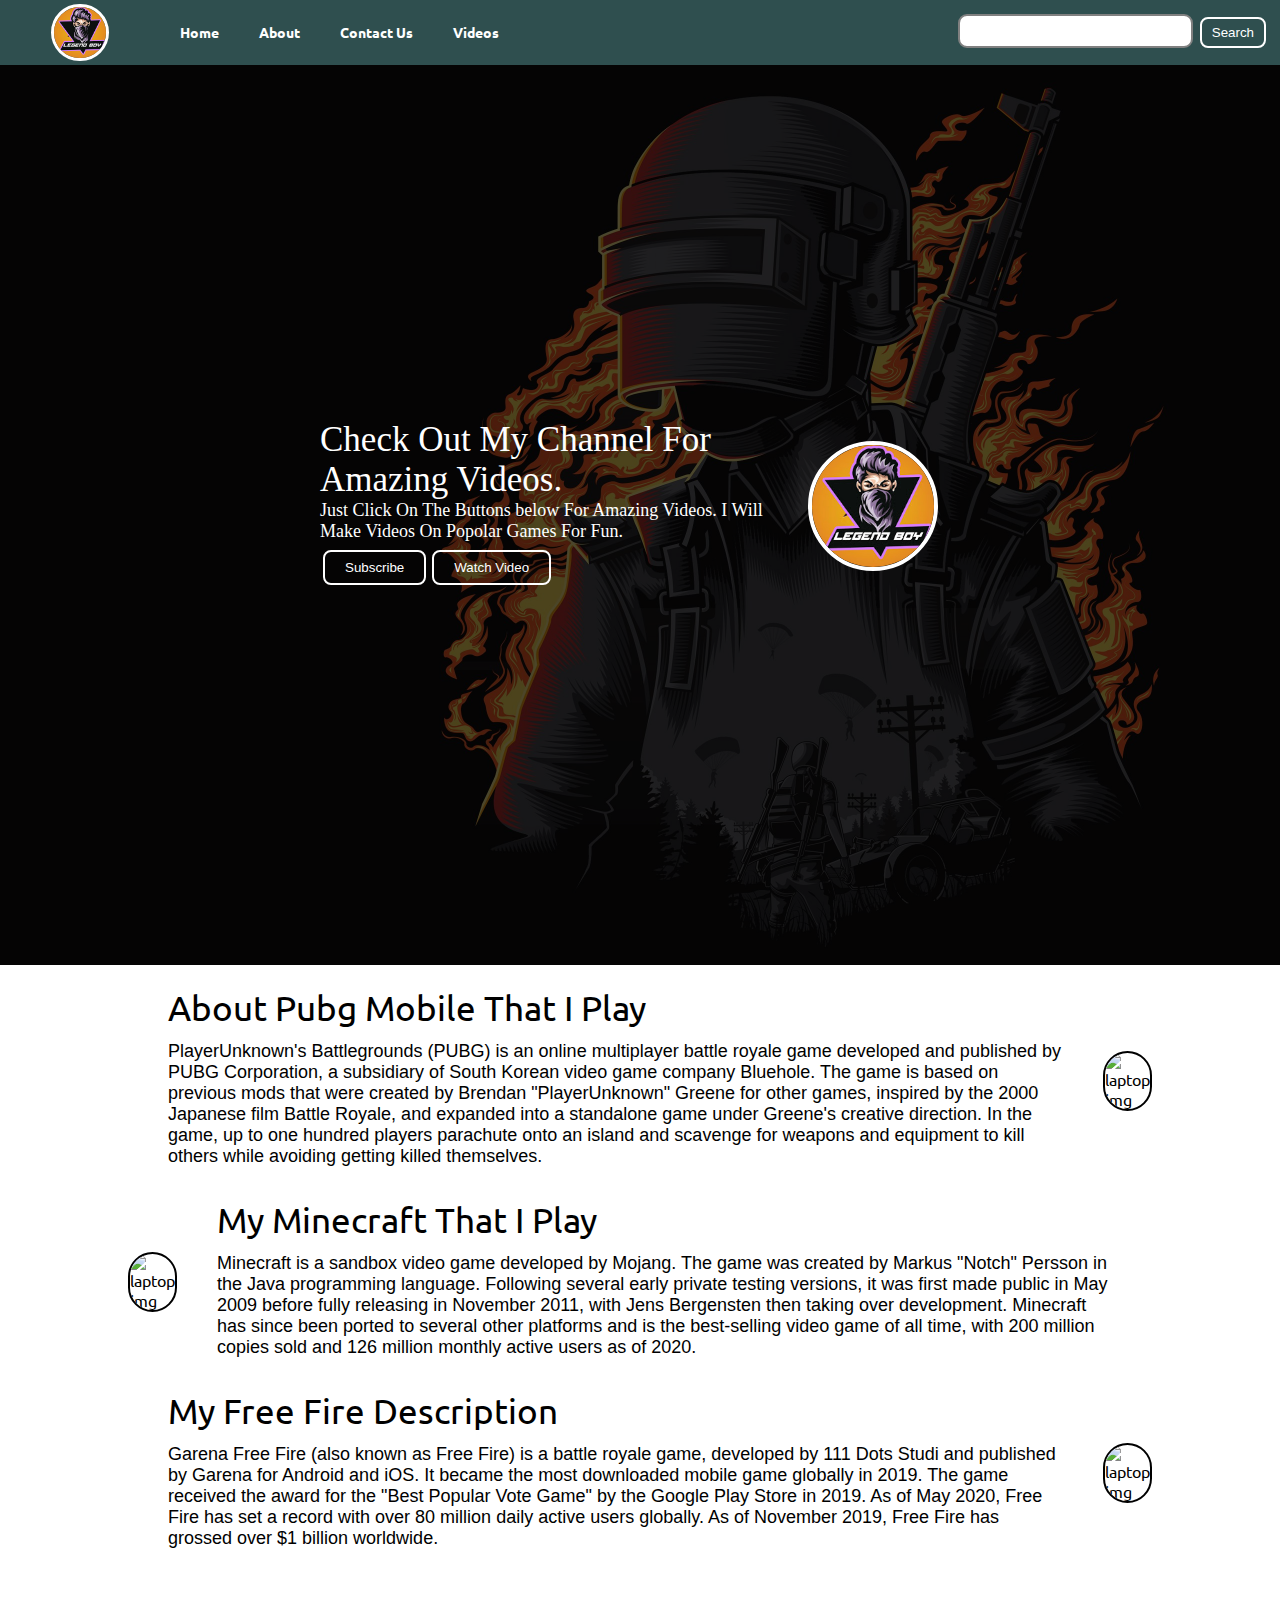
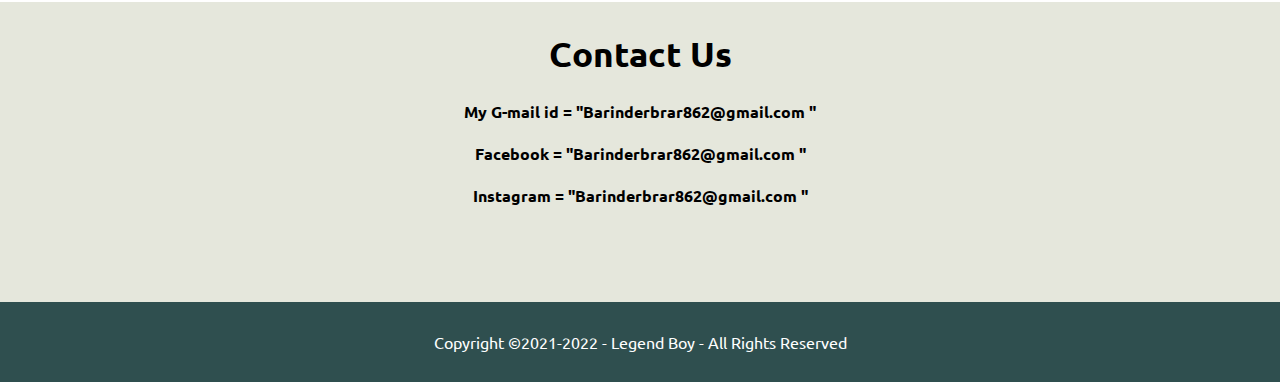
==== index.html @ bd088532 "Initial commit" ====
<!DOCTYPE html>
<html lang="en">

<head>
    <meta charset="UTF-8">
    <meta http-equiv="X-UA-Compatible" content="IE=edge">
    <meta name="viewport" content="width=device-width, initial-scale=1.0">
    <link rel="stylesheet" href="css/style.css">
    <link rel="stylesheet" href="css/responsive.css">
    <title>Legend-Boy-Home</title>
</head>

<body>

    <nav class="navbar h-nav-resp">
        <ul class="nav-list v-class-resp">
            <div class="logo"><img src="img/ppr.jpg" alt="Logo Img"></div>
            <li><a href="index.html">Home</a></li>
            <li><a href="#About">About</a></li>
            <li><a href="#contact">Contact Us</a></li>
            <li><a href="videos.html">Videos</a></li>
        </ul>
        <div class="rightNav v-class-resp">
            <input type="text" name="search" id="search">
            <button class="btn btn-sm">Search</button>
        </div>
        <div class="burger">
            <div class="line"></div>
            <div class="line"></div>
            <div class="line"></div>
        </div>

    </nav>

    <section class="background firstSection">
        <div class="box-main">
            <div class="firstHalf">
                <p class="text-big">
                    Check Out My Channel For Amazing Videos.
                </p>
                <p class="text-small">
                    Just Click On The Buttons below For Amazing Videos. I Will Make Videos On Popolar Games For Fun.
                </p>
                <div class="buttons">
                    <button class="btn">Subscribe</buttons>
                        <button class="btn">Watch Video</buttons>
                </div>
            </div>
            <div class="secondHalf">
                <img src="img/ppr.jpg" alt="logo img">
            </div>
        </div>
    </section>


    <section class="secRight section" id="About">
        <div class="paras">
            <p class="sectionTag text-big">About Pubg Mobile That I Play</p>
            <p class="sectionSubTag text-small">PlayerUnknown's Battlegrounds (PUBG) is an online multiplayer battle
                royale game developed and published by PUBG Corporation, a subsidiary of South Korean video game company
                Bluehole. The game is based on previous mods that were created by Brendan "PlayerUnknown" Greene for
                other games, inspired by the 2000 Japanese film Battle Royale, and expanded into a standalone game under
                Greene's creative direction. In the game, up to one hundred players parachute onto an island and
                scavenge for weapons and equipment to kill others while avoiding getting killed themselves.
            </p>
        </div>
        <div class="thumbnail">
            <img src="https://source.unsplash.com/900x900/?pubg,mobile" alt="laptop img" class="imgFluid">
        </div>
    </section>

    <section class="section Left">
        <div class="paras">
            <p class="sectionTag text-big">My Minecraft That I Play</p>
            <p class="sectionSubTag text-small">Minecraft is a sandbox video game developed by Mojang. The game was
                created by Markus "Notch" Persson in the Java programming language. Following several early private
                testing versions, it was first made public in May 2009 before fully releasing in November 2011, with
                Jens Bergensten then taking over development. Minecraft has since been ported to several other platforms
                and is the best-selling video game of all time, with 200 million copies sold and 126 million monthly
                active users as of 2020.</p>
        </div>
        <div class="thumbnail">
            <img src="https://source.unsplash.com/900x900/?game,pubg" alt="laptop img" class="imgFluid">
        </div>
    </section>

    <section class="secRight section">
        <div class="paras">
            <p class="sectionTag text-big">My Free Fire Description</p>
            <p class="sectionSubTag text-small">Garena Free Fire (also known as Free Fire) is a battle royale game,
                developed by 111 Dots Studi and published by Garena for Android and iOS. It became the most downloaded
                mobile game globally in 2019. The game received the award for the "Best Popular Vote Game" by the Google
                Play Store in 2019. As of May 2020, Free Fire has set a record with over 80 million daily active users
                globally. As of November 2019, Free Fire has grossed over $1 billion worldwide.</p>
        </div>
        <div class="thumbnail">
            <img src="https://source.unsplash.com/900x900/?pubg,minecraft" alt="laptop img" class="imgFluid">
        </div>
    </section>

    <section class="contact"id="contact">
        <h2 class="text-center">Contact Us</h2>
        <div class="form">

            <div class="frm">
                <h4>My G-mail id = "Barinderbrar862@gmail.com "</h4>
            </div>
            <div class="frm">
                <h4> Facebook = "Barinderbrar862@gmail.com "</h4>
            </div>
            <div class="frm">
                <h4> Instagram = "Barinderbrar862@gmail.com "</h4>
            </div>
        </div>
    </section>

    <footer>
        <p class="text-footer">
            Copyright &copy;2021-2022 - Legend Boy - All Rights Reserved
        </p>
    </footer>
    <script src="js/resp.js"></script>
</body>

</html>
---- css/style.css ----
@import url('https://fonts.googleapis.com/css2?family=Ubuntu:wght@500&display=swap');

*{
padding: 0;
margin: 0;
}

html{
    scroll-behavior: smooth;
}

.logo{
width: 20%;
display: flex;
align-items: center;
justify-content: center;
}

.logo img{
width: 32%;
border: 3px solid white;
border-radius: 50px;
}

.navbar{
display: flex;
align-items: center;
justify-content: center;
position: sticky;
top: 0;
cursor: pointer;
background: darkslategray;
}

.nav-list{
width: 70%;
display: flex;
align-items: center;
}

.nav-list li{
list-style: none;
padding: 23px 20px;
}

.nav-list li a{
text-decoration: none;
color: white;
font-family: 'Ubuntu', sans-serif;
font-size: 14px;
font-weight: 600;
}

.nav-list li a:hover{
color: red;
}

.rightNav{
width: 40%;
text-align: right;
padding: 0px 11px;
}

#search{
padding: 5px;
font-size: 17px;
border: 2px solid gray;
border-radius: 9px;
}

.background{
background:rgba(0,0,0,0.7) url('../img/pbg3.jpg');
background-size: cover;
background-blend-mode: darken;
}

.box-main{
display: flex;
justify-content: center;
align-items: center;
color: white;
max-width: 50%;
margin: auto;
padding: 81px 0;
font-family: cursive;
height: 80%;
}

.firstSection{
height: 100vh;
}

.firstHalf{
width: 80%;
display: flex;
justify-content: center;
flex-direction: column;
}

.secondHalf{
width: 30%;
}

.secondHalf img{
width: 70%;
border: 4px solid white;
border-radius: 150px;
display: block;
margin: auto;
}

.text-big{
    font-size: 35px;
}
.text-small{
font-size: 18px;
}

.btn{
    padding: 8px 20px;
    margin: 8px 3px;
    border: 2px solid white;
    border-radius: 8px;
    background: none;
    color: white;
    cursor: pointer;
}
.btn-sm{
    padding: 6px 10px;
    vertical-align: middle;
}

.section{
    /* height: 500px; */
    display: flex;
    align-items: center;
    justify-content: space-evenly;
    max-width: 80%;
    margin: auto;
    font-family: 'Ubuntu', sans-serif;
    padding: 10px;
}

.paras{
    padding: 0 40px;
}

.Left{
    flex-direction: row-reverse;
}

.sectionTag{
    padding: 12px 0;
}

.sectionSubTag{
    font-family: 'Segoe UI', Tahoma, Geneva, Verdana, sans-serif;
}

.thumbnail img{
    width: 250px;
    border: 2px solid black;
    border-radius: 26px;
    margin-top: 19px;
}

.contact{
    background-color: rgb(229, 231, 220);
    text-align: center;
    height: 300px;
    margin-top: 43px;
   
}

.text-center{
    text-align: center;
    padding-top: 30px;
    font-family: 'Ubuntu', sans-serif;
    font-size: 35px
}

.form{
    max-width:70%;
    margin: 25px auto;
}
.frm h4{
    margin-block-start: 21px;
    font-family: 'Ubuntu', sans-serif;
}

.text-footer{
    text-align: center;
    padding: 30px 0;
    font-family: 'Ubuntu', sans-serif;
    display: flex;
    justify-content: center;
    align-items: center;
    color:white;
    background-color: darkslategray;
}

.burger{
position: absolute;
cursor: pointer;
right: 5%;
top: 15px;
display: none;
}
.line{
    width: 33px;
    background-color: white;
    height: 4px;
    margin: 5px 3px;
}



/* Videos Page */


.vid-1{
   /* width: 50%; */
   margin: auto;
   display: flex;
   justify-content: center;
   align-items: center;
}

.video{
    margin-top: 50px;
    display: flex;
    flex-direction: column;
}
---- css/responsive.css ----
@media only screen and (max-width:1140px){
.nav-list{
flex-direction: column;
}
.navbar{
flex-direction: column;
transition: all 0.7s ease-out;
height: 478px;
}
.rightNav{

text-align: center;
}
#search{
width: 100%;
}
.burger{
display: block;
}
.h-nav-resp{
height: 72px;
}
.v-class-resp{
opacity: 0;
}
.box-main{
    flex-direction: column-reverse;
    max-width: 100%;
}
.section{
    flex-direction: column-reverse;
}
.text-small{
    text-align: center;
}
.text-big{
    text-align: center;
}
.buttons{
    text-align: center;
    margin-top: 4px;
}

.logo img {
    width: 100%;
}
.firstSection{
    background-position: center;
}
.vid-1{
    width: 50%;
}
.footer{
    margin-top: 25px;
}

}
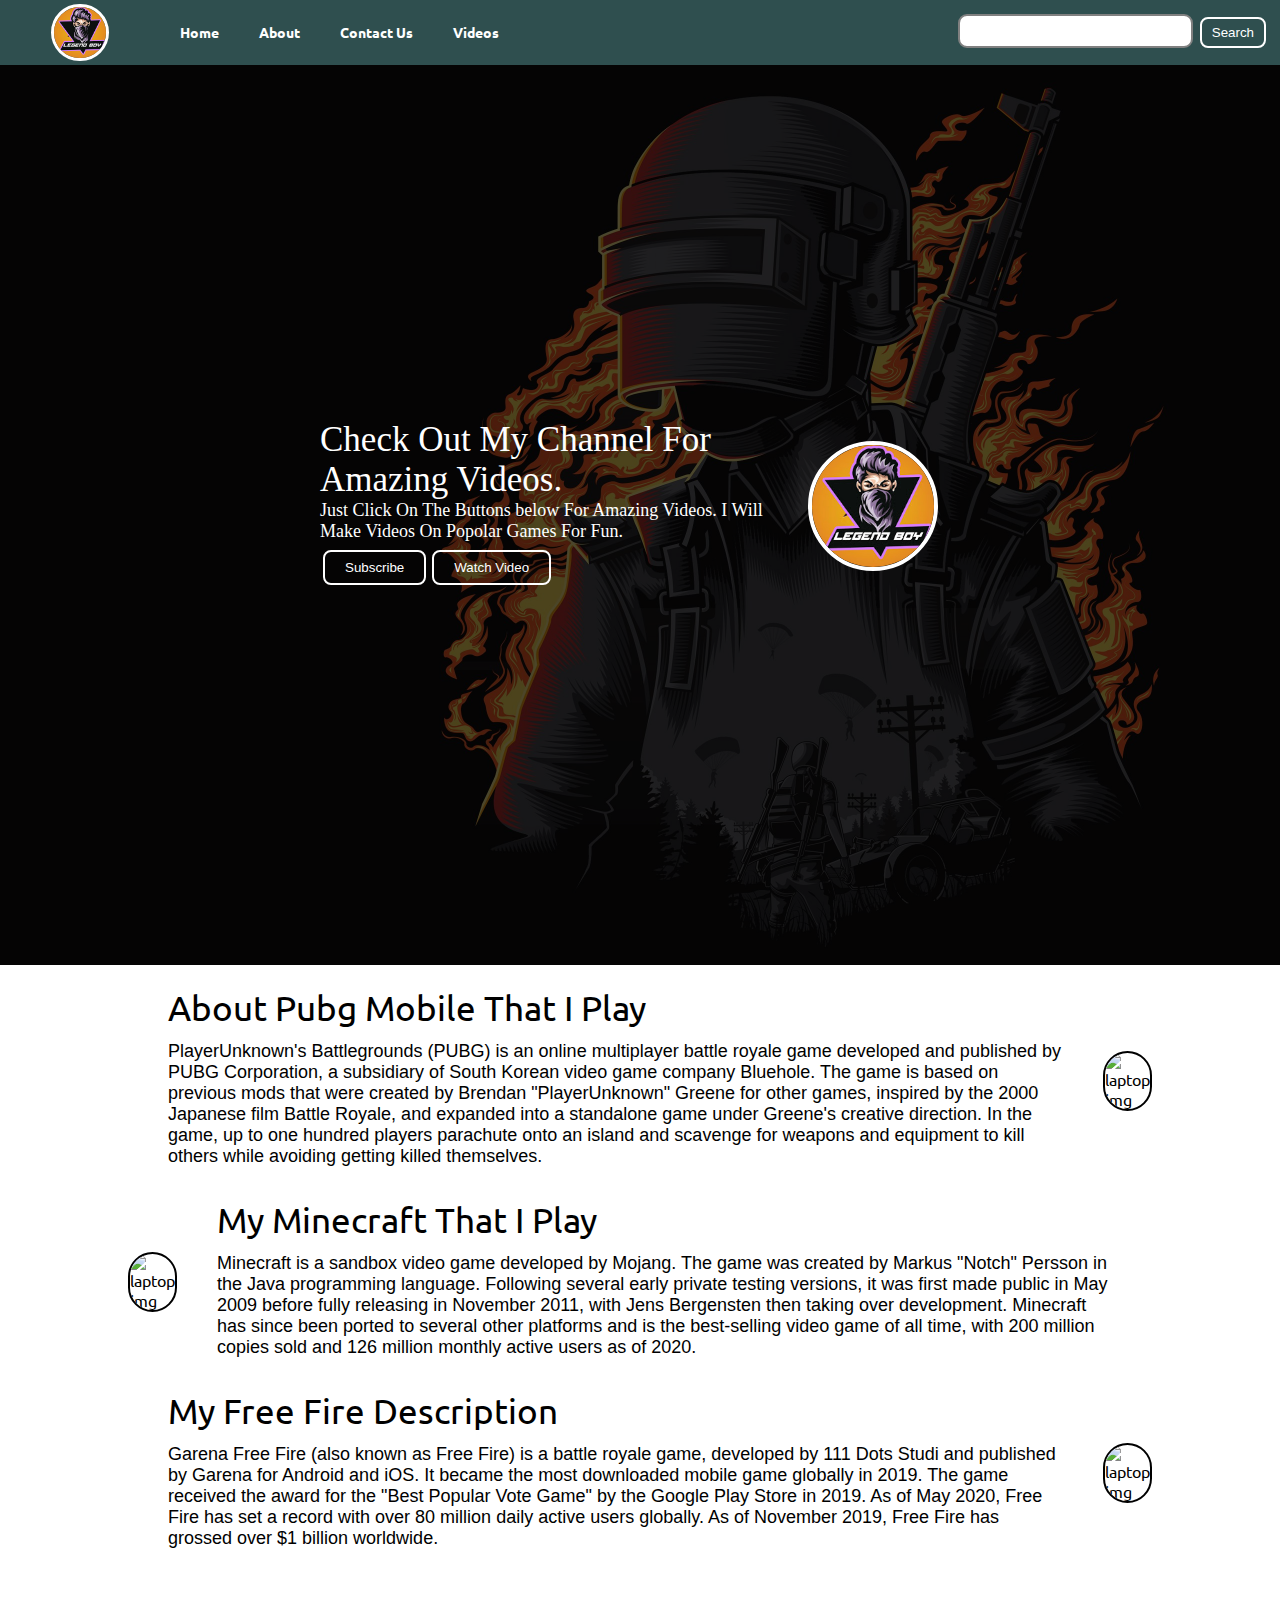
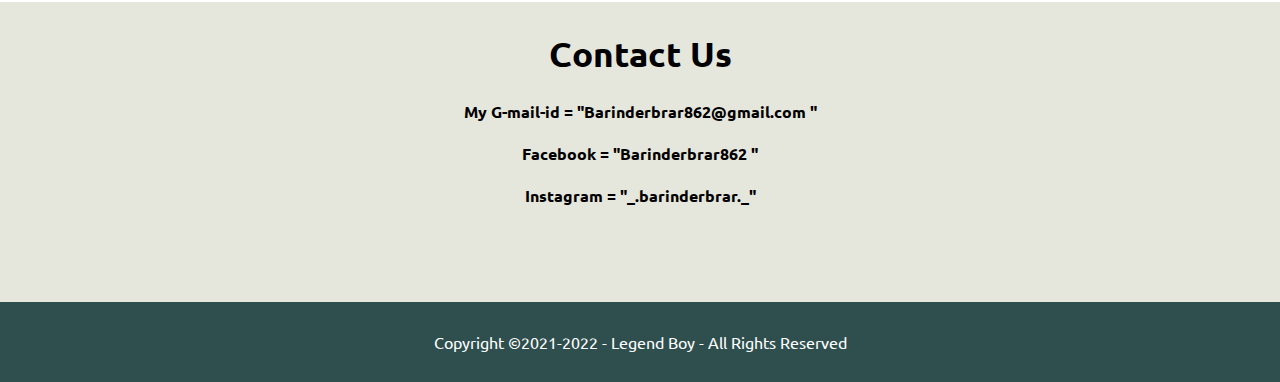
==== commit 6c440464: "Initial commit" ====
--- a/index.html
+++ b/index.html
@@ -22,7 +22,10 @@
         </ul>
         <div class="rightNav v-class-resp">
             <input type="text" name="search" id="search">
-            <button class="btn btn-sm">Search</button>
+            <a href="https://www.google.com/">
+
+                <button class="btn btn-sm">Search</button>
+            </a>
         </div>
         <div class="burger">
             <div class="line"></div>
@@ -42,8 +45,12 @@
                     Just Click On The Buttons below For Amazing Videos. I Will Make Videos On Popolar Games For Fun.
                 </p>
                 <div class="buttons">
-                    <button class="btn">Subscribe</buttons>
+                    <a href="https://www.youtube.com/channel/UCyU8JbGd4cRgzPSUY1poMYA/videos?view=0&sort=dd&shelf_id=0">
+                        <button class="btn">Subscribe</buttons>
+                    </a>
+                    <a href="https://youtu.be/O-92EBNDzv4">
                         <button class="btn">Watch Video</buttons>
+                    </a>
                 </div>
             </div>
             <div class="secondHalf">
@@ -65,7 +72,7 @@
             </p>
         </div>
         <div class="thumbnail">
-            <img src="https://source.unsplash.com/900x900/?pubg,mobile" alt="laptop img" class="imgFluid">
+            <img src="https://www.imagediamond.com/blog/wp-content/uploads/2019/08/pubg-11.jpg" alt="laptop img" class="imgFluid">
         </div>
     </section>
 
@@ -80,7 +87,7 @@
                 active users as of 2020.</p>
         </div>
         <div class="thumbnail">
-            <img src="https://source.unsplash.com/900x900/?game,pubg" alt="laptop img" class="imgFluid">
+            <img src="https://wallpaperaccess.com/full/533313.jpg" alt="laptop img" class="imgFluid">
         </div>
     </section>
 
@@ -94,7 +101,7 @@
                 globally. As of November 2019, Free Fire has grossed over $1 billion worldwide.</p>
         </div>
         <div class="thumbnail">
-            <img src="https://source.unsplash.com/900x900/?pubg,minecraft" alt="laptop img" class="imgFluid">
+            <img src="https://i.pinimg.com/originals/84/59/f7/8459f773907b5c51aa3a720ca1c7a13b.jpg" alt="laptop img" class="imgFluid">
         </div>
     </section>
 
@@ -103,13 +110,13 @@
         <div class="form">
 
             <div class="frm">
-                <h4>My G-mail id = "Barinderbrar862@gmail.com "</h4>
+                <h4>My G-mail-id = "Barinderbrar862@gmail.com "</h4>
             </div>
             <div class="frm">
-                <h4> Facebook = "Barinderbrar862@gmail.com "</h4>
+                <h4> Facebook = "Barinderbrar862 "</h4>
             </div>
             <div class="frm">
-                <h4> Instagram = "Barinderbrar862@gmail.com "</h4>
+                <h4> Instagram = "_.barinderbrar._"</h4>
             </div>
         </div>
     </section>
--- a/css/style.css
+++ b/css/style.css
@@ -231,3 +231,11 @@
     display: flex;
     flex-direction: column;
 }
+
+.buttons a{
+    color: white;
+    text-decoration: none;
+}
+.buttons a:hover{
+    color: crimson;
+}
